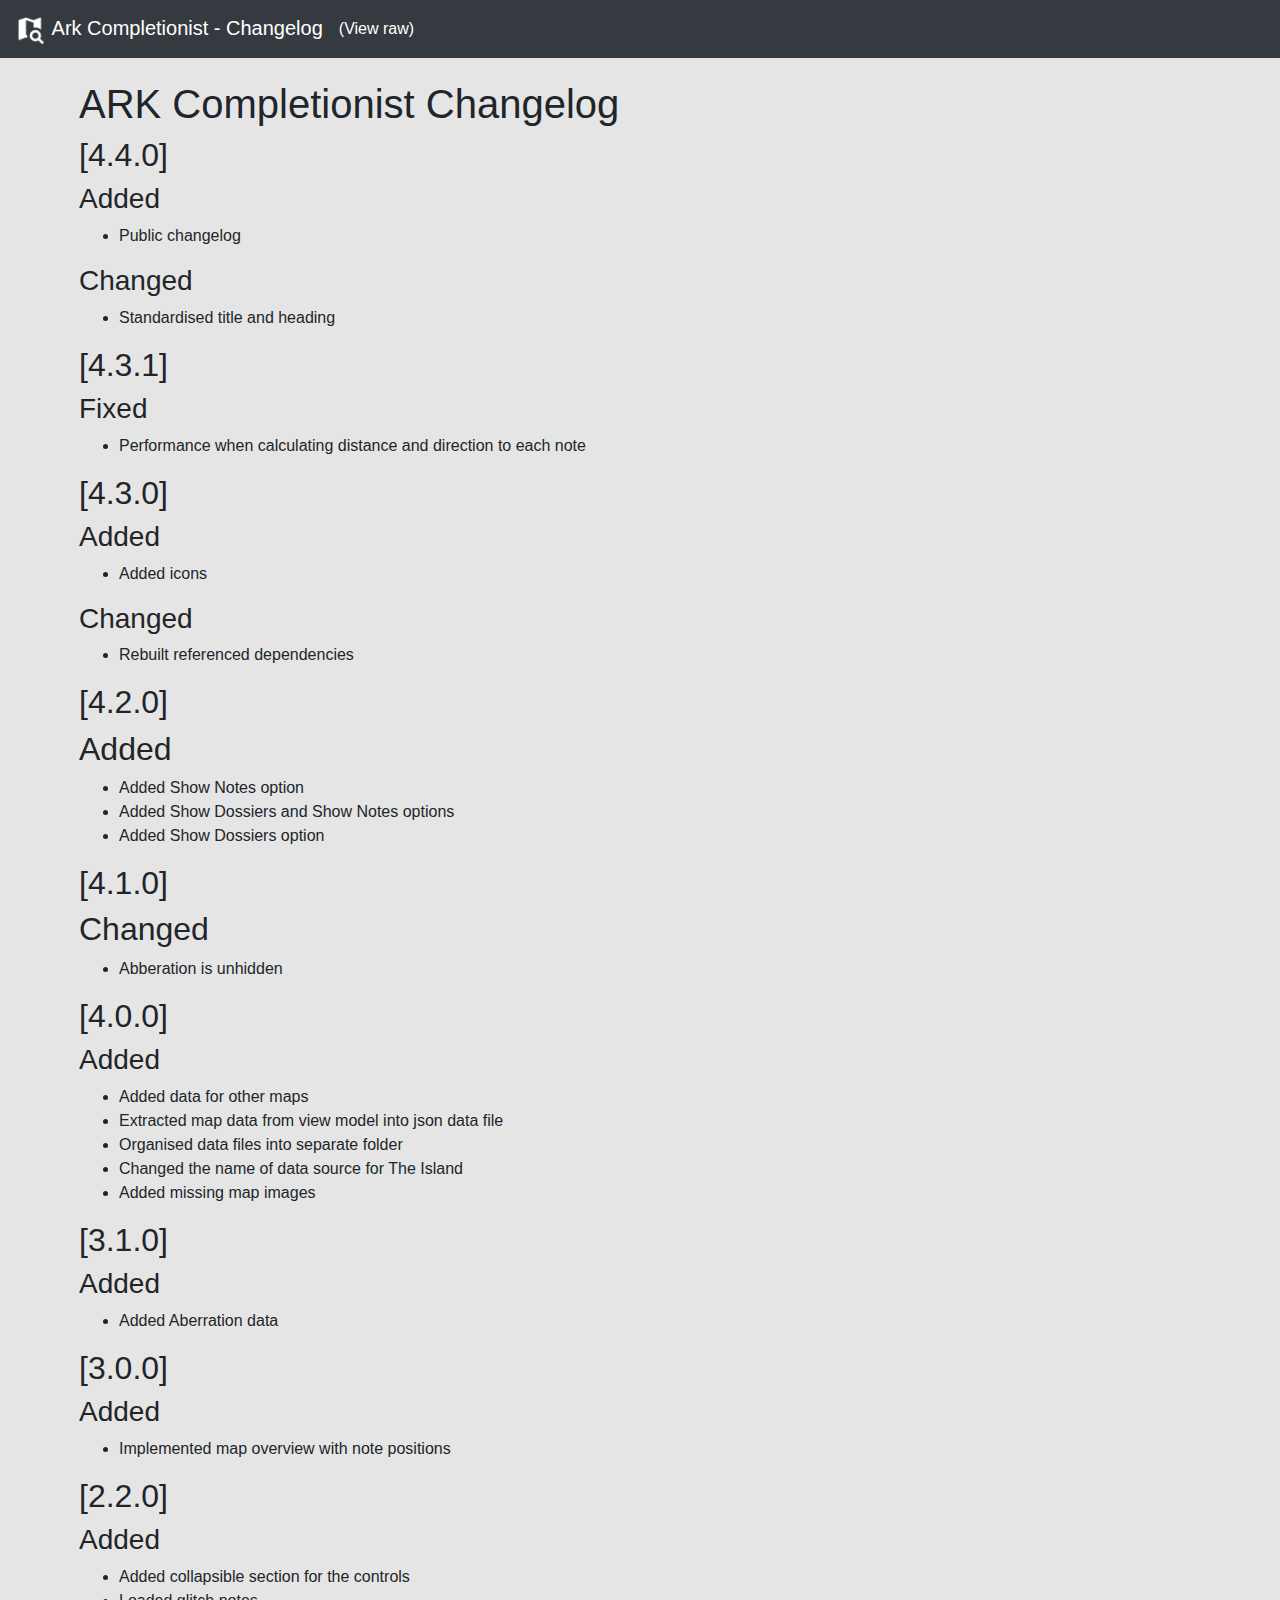
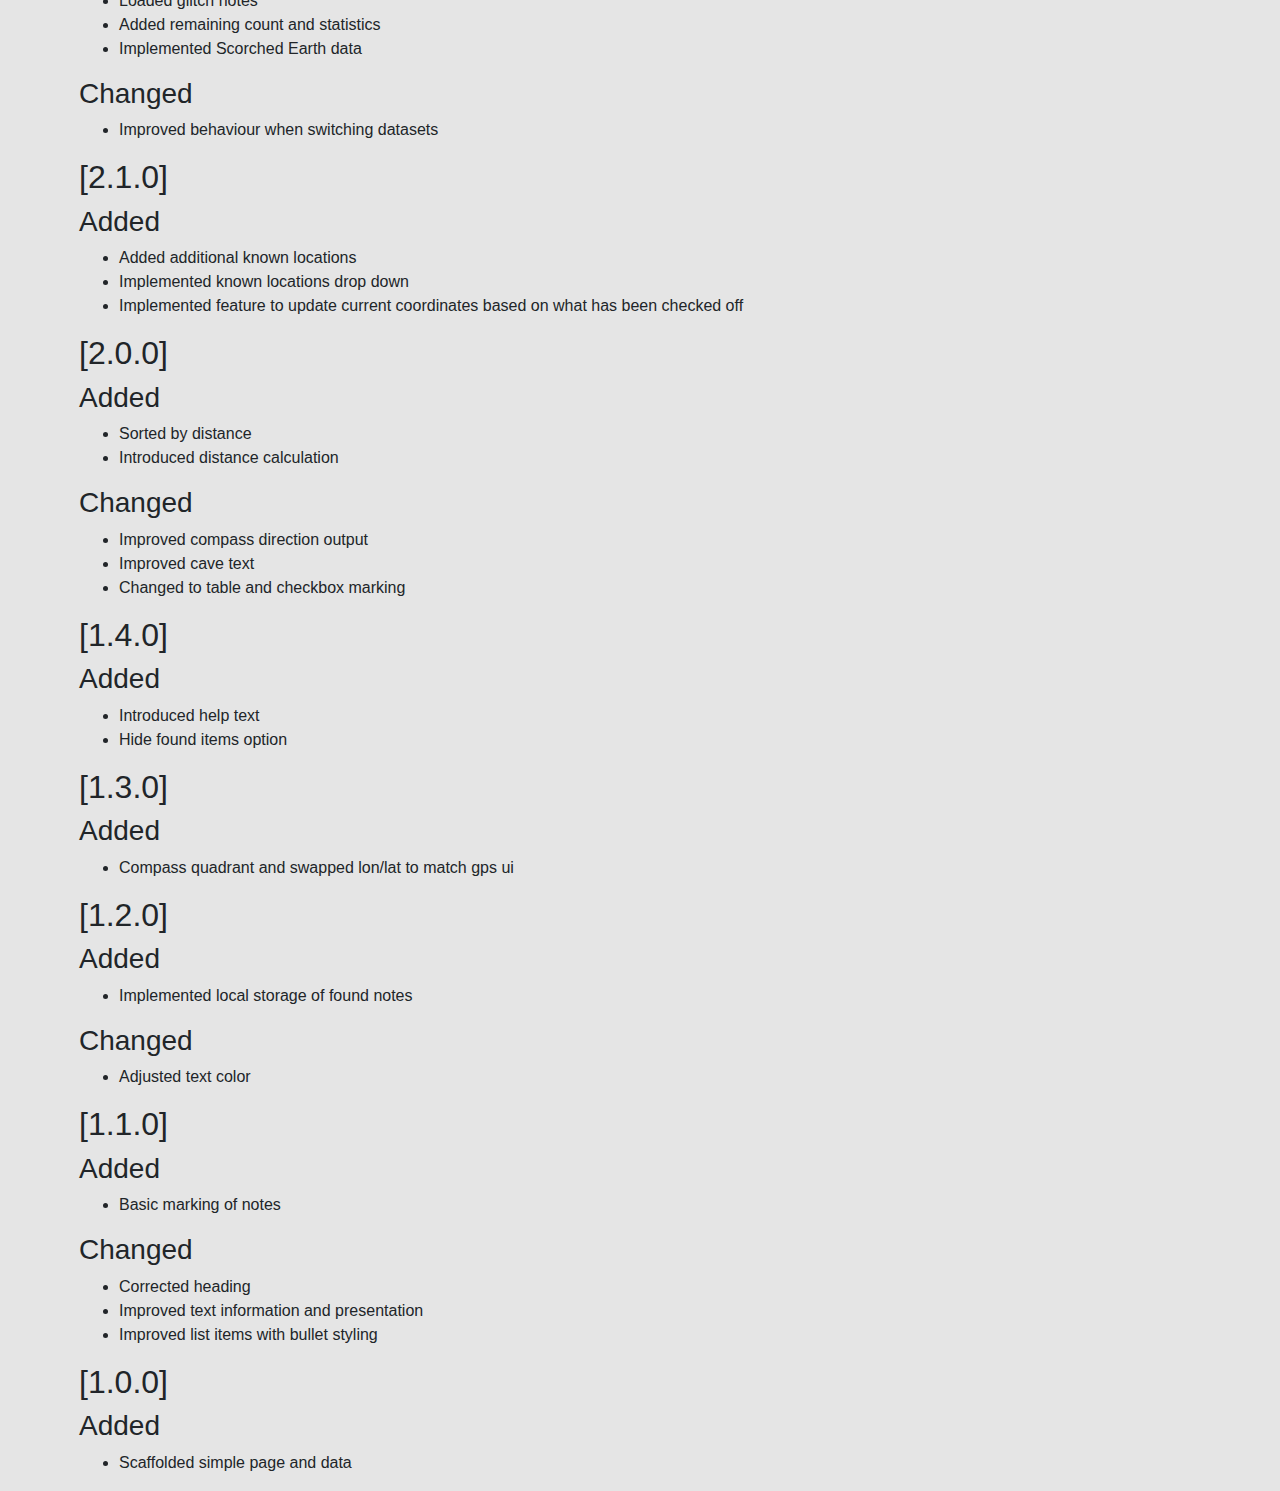
==== src/changelog.html @ a5023de2 "feat: Standardised heading and name, implemented public changelog" ====
<!DOCTYPE html>
<html lang="en">

<head>
  <meta charset="utf-8" />
  <meta name="viewport" content="width=device-width, initial-scale=1, shrink-to-fit=no">
  <meta http-equiv="Content-Type" content="text/html; charset=utf-8" />
  <title>ARK Completionist - Changelog</title>
  <link rel="stylesheet" href="lib/bootstrap/css/bootstrap.min.css">
  <link rel="stylesheet" href="css/custom.css">
  <link rel="icon" type="image/x-icon" href="img/favicon.ico">
</head>

<body>

  <nav class="navbar navbar-expand-md navbar-dark bg-dark fixed-top">
    <a class="navbar-brand" href="#"><img src="img/map-search.png" width="30" height="30" />&nbsp;Ark Completionist - Changelog</a>
    <div class="navbar-text">
        <a href="changelog.md">(View raw)</a>
    </div>
  </nav>

  <main role="main" class="container">

    <!-- ko ifnot: dataReady -->
    <div data-bind="text: messages" class="alert alert-info" role="alert" id="messages">Fetching...</div>
    <!-- /ko -->
    <div id="contentContainer"></div>

  </main>

  <script src="lib/jquery/jquery.min.js" type="text/javascript"></script>
  <script src="lib/knockout/knockout-latest.min.js" type="text/javascript"></script>
  <script src="lib/bootstrap/js/bootstrap.bundle.min.js" type="text/javascript"></script>
  <script src="lib/showdown/showdown.min.js" type="text/javascript"></script>
  <script src="js/changelog.js" type="text/javascript"></script>
</body>

</html>
---- src/css/custom.css ----
body {
  padding-top: 5rem;
  background: #e5e5e5;
}

.interactable {
  cursor: pointer;
}

td.noteCell {
  background-color: rgb(255, 173, 173);
  font-size: 1.1em;
}

td.noteCell.noteFound {
  background-color: rgb(173, 201, 173);
  font-size: 0.9em;
}

.note-coordinates {
  font-weight: bold;
  font-size: 1.1em;
}

.note-cavetext {
  font-style: italic;
}

.progressText {
  font-size: 2em;
}

.map {
  position: relative;
  width: 90%;
}

.mapImage {
  display: block;
  width: 100%;
  height: auto;
  opacity: 25%;
}

.notePosition {
  position: absolute;
  height: 6px;
  width: 6px;
  border-radius: 50%;
  display: inline-block;
  border: 1px solid black;
  background-color: red;
}

.characterPosition {
  position: absolute;
  height: 6px;
  width: 6px;
  border-radius: 50%;
  display: inline-block;
  border: 1px solid black;
  background-color: blue;
}



.container {
  max-width: 90%;
}
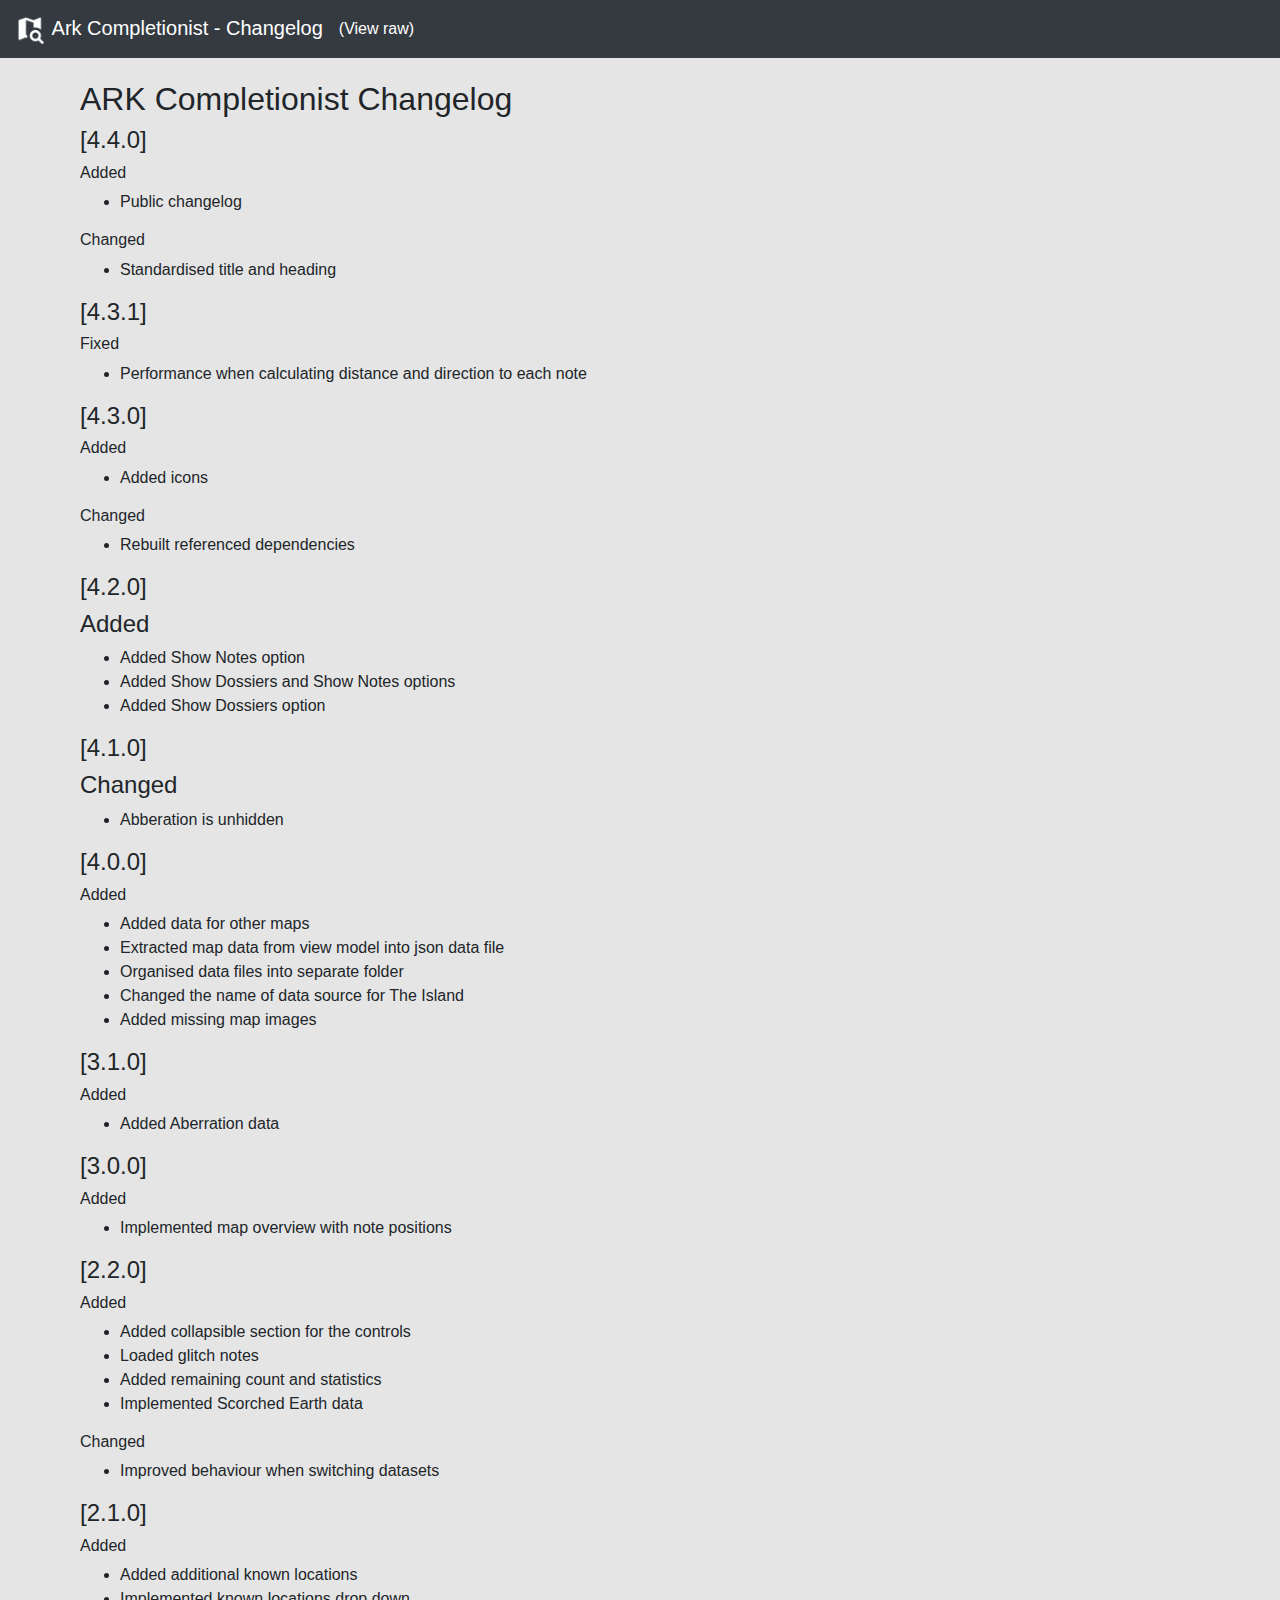
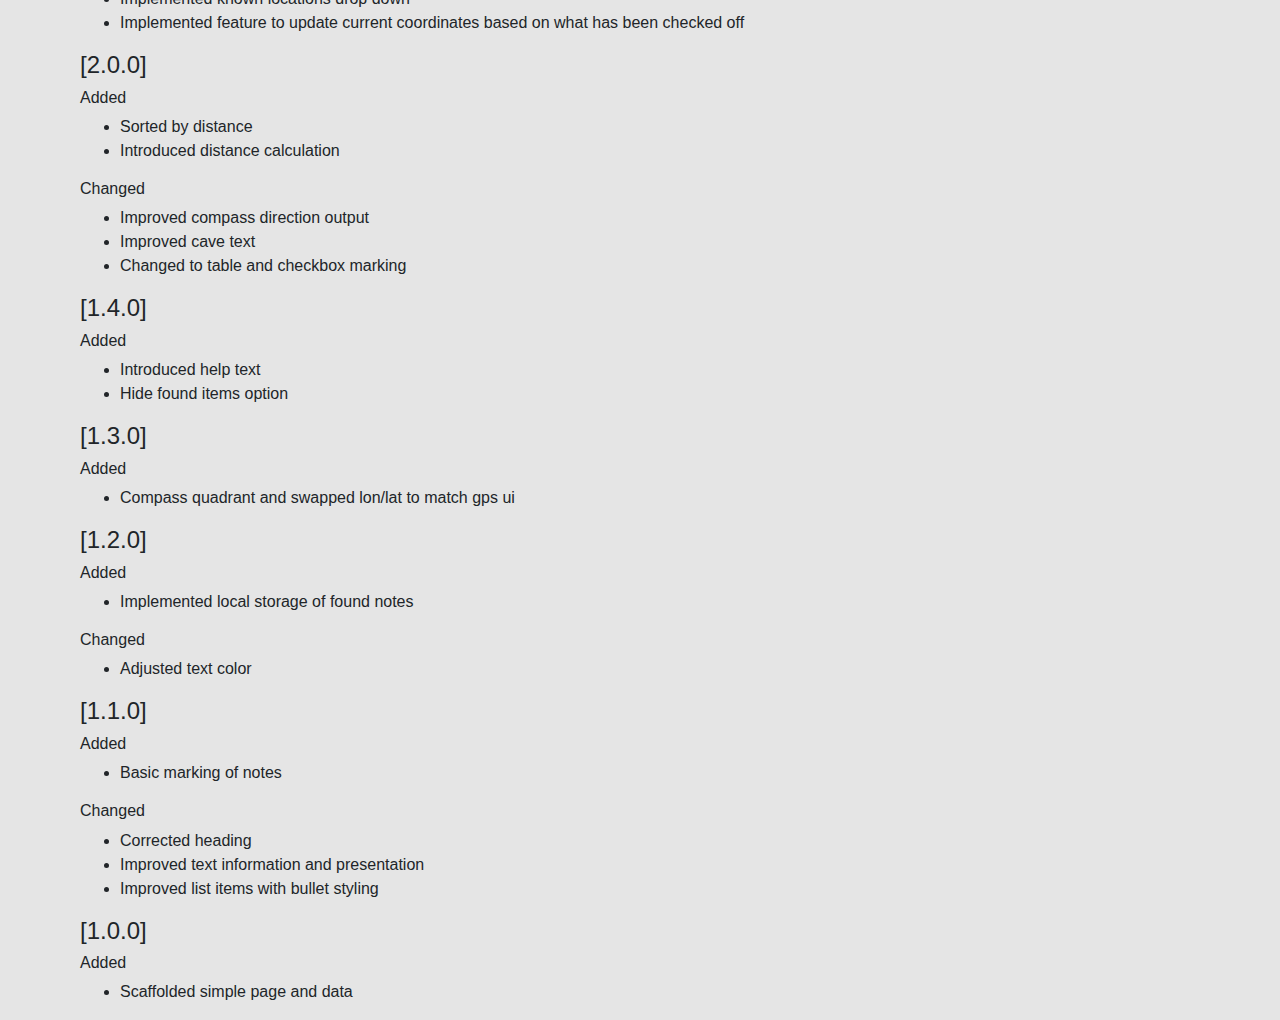
==== commit b25e1c0f: "fix: Layout and look of changelog" ====
--- a/src/changelog.html
+++ b/src/changelog.html
@@ -8,6 +8,7 @@
   <title>ARK Completionist - Changelog</title>
   <link rel="stylesheet" href="lib/bootstrap/css/bootstrap.min.css">
   <link rel="stylesheet" href="css/custom.css">
+  <link rel="stylesheet" href="css/changelog.css">
   <link rel="icon" type="image/x-icon" href="img/favicon.ico">
 </head>
 
--- a/src/css/changelog.css
+++ b/src/css/changelog.css
@@ -0,0 +1,19 @@
+.container {
+  padding-left: 5em;
+  padding-right: 5em;
+  margin-left: 0;
+  margin-right: 0;
+  max-width: 100%;
+}
+
+h1 {
+    font-size: 2em;
+}
+
+h2 {
+    font-size: 1.5em;
+}
+
+h3 {
+    font-size: 1em;
+}